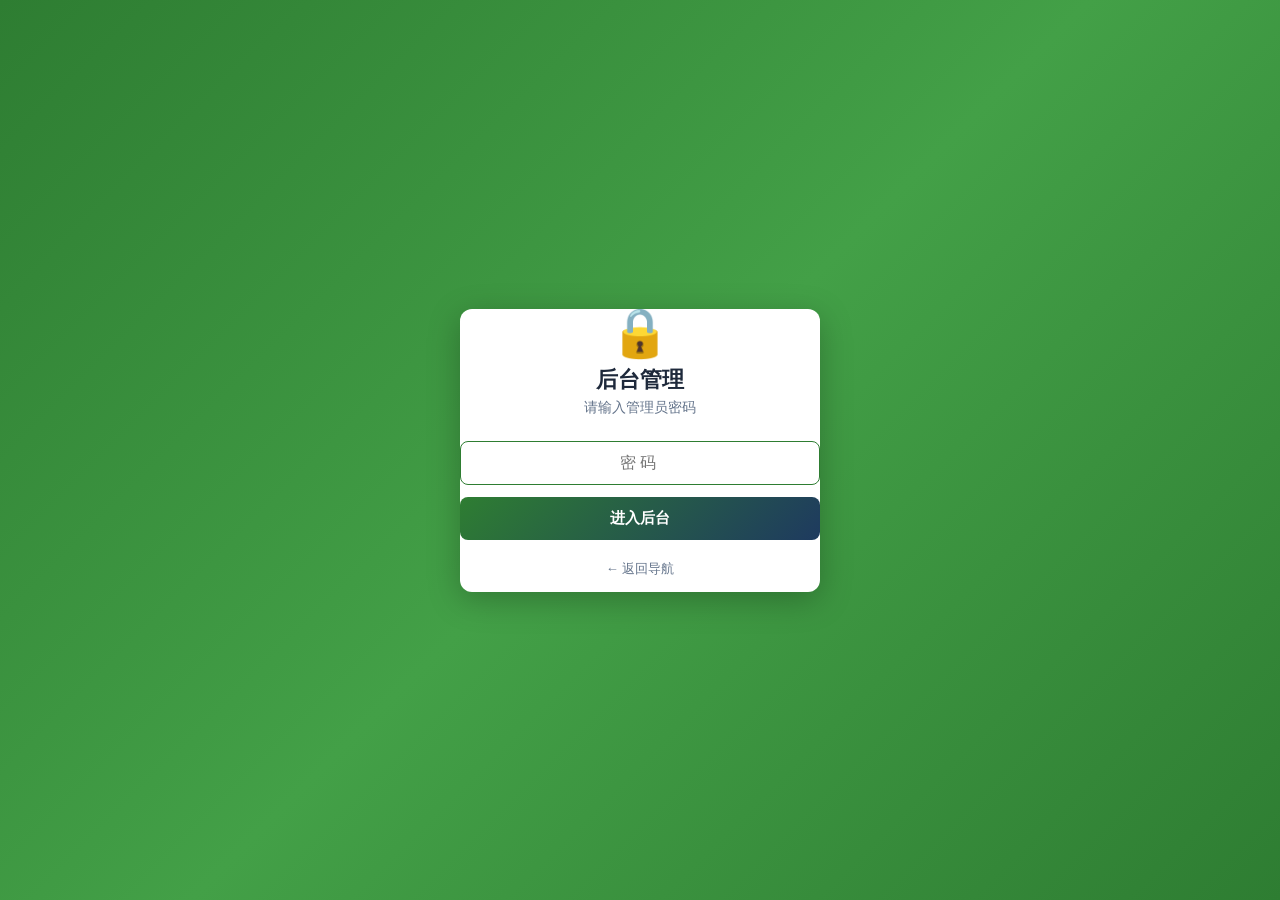
==== admin.html @ 8395fdc6 "v0.8.3: AR 上传接受 PNG/JPEG/WebP; iOS 微信安全文档提示" ====
<!DOCTYPE html>
<html lang="zh-CN">
<head>
  <meta charset="UTF-8" />
  <meta name="viewport" content="width=device-width, initial-scale=1.0, maximum-scale=1.0, user-scalable=no" />
  <title>露营地导航 - 后台管理</title>
  <link rel="stylesheet" href="css/style.css" />
</head>
<body data-role="admin">
  <!-- 登录遮罩 -->
  <div id="loginGate" class="login-gate">
    <div class="login-card">
      <div class="login-icon">🔒</div>
      <h1 class="login-title">后台管理</h1>
      <p class="login-sub">请输入管理员密码</p>
      <form id="loginForm" class="login-form">
        <input type="password" id="loginPassword" placeholder="密码" autocomplete="current-password" autofocus />
        <button type="submit" class="login-btn">进入后台</button>
        <div id="loginError" class="login-error hidden">密码错误, 请重试</div>
      </form>
      <a class="login-back" href="index.html">← 返回导航</a>
    </div>
  </div>

  <div class="admin-wrap" id="adminContent" style="display:none">
    <div class="admin-header">
      <h1>🏕️ 活动点管理</h1>
      <a class="btn secondary" href="index.html">返回导航</a>
    </div>

    <div class="card">
      <div class="admin-map-wrap" id="pickMap"></div>
      <div class="hint">提示：点击地图可自动填入经纬度。也可以手动输入。</div>

      <form id="pointForm">
        <div class="form-row">
          <input type="text" name="name" placeholder="地点名称 *" required />
          <select name="type">
            <option value="activity">⛺ 活动</option>
            <option value="service">🛒 服务</option>
            <option value="entrance">🚪 入口</option>
            <option value="flash">⚡ 快闪</option>
            <option value="restaurant">🍽️ 饭店</option>
            <option value="toilet">🚻 卫生间</option>
            <option value="hotel">🏨 酒店</option>
            <option value="teahouse">🍵 茶馆</option>
            <option value="other">📍 其他</option>
          </select>
        </div>
        <div class="form-row">
          <input type="number" step="any" name="lat" placeholder="纬度 *" required id="latInput" />
          <input type="number" step="any" name="lng" placeholder="经度 *" required id="lngInput" />
          <button type="button" id="useMyLocationBtn" class="btn" title="使用我当前位置">
            📍 使用我的位置
          </button>
        </div>
        <div class="form-row locate-status-row">
          <div id="locateStatus" class="locate-status hidden">
            <span class="locate-status-icon">⏳</span>
            <span class="locate-status-msg">正在获取位置...</span>
          </div>
        </div>
        <div class="form-row">
          <textarea name="description" placeholder="描述（可选）"></textarea>
        </div>
        <div class="form-row">
          <label class="checkbox-row">
            <input type="checkbox" name="petFriendly" value="1" />
            <span>🐾 宠物友好（带宠物可进入）</span>
          </label>
        </div>
        <div class="form-row">
          <button type="submit" class="btn">➕ 添加活动点</button>
          <button type="button" id="resetBtn" class="btn secondary">重置为默认数据</button>
        </div>
      </form>
    </div>

    <div class="card">
      <h2>现有活动点</h2>
      <p class="hint">点 ▲▼ 上下移调整顺序, 或直接拖动整行重排。数字列是当前 order 值 (越小越靠前)。</p>
      <div class="form-row">
        <button type="button" id="normalizeOrderBtn" class="btn secondary">🔢 重置排序 (规整化为 100/200/300...)</button>
      </div>
      <div class="table-wrap">
        <table>
          <thead>
            <tr>
              <th style="width:120px">顺序</th>
              <th>类型</th>
              <th>名称</th>
              <th>纬度</th>
              <th>经度</th>
              <th>描述</th>
              <th>AR logo</th>
              <th>操作</th>
            </tr>
          </thead>
          <tbody id="pointsTable"></tbody>
        </table>
      </div>
    </div>

    <!-- ===== P1 活动配置 + 预约管理 ===== -->
    <div class="card">
      <h2>📅 活动配置</h2>
      <p class="hint">配置可预约活动 (主题/价格/日期段/容量), 顾客端"活动预约"立即可见。</p>
      <form id="activityForm">
        <div class="form-row">
          <input type="text" name="name" placeholder="活动名称 *" required />
          <select name="kind" style="max-width:120px">
            <option value="activity">⛺ 活动</option>
            <option value="catering">🍽️ 餐饮</option>
            <option value="hotel">🏨 酒店</option>
            <option value="event">🎉 主题</option>
          </select>
          <input type="number" name="price" placeholder="单价(元/人)" min="0" value="0" />
        </div>
        <div class="form-row">
          <input type="text" name="description" placeholder="活动描述 (可选)" style="flex:2" />
          <input type="number" name="capacity" placeholder="单期容量(人)" min="1" value="20" />
        </div>
        <div class="form-row">
          <input type="text" name="slots" placeholder="可预约日期 (逗号分隔, 例 2026-06-15,2026-06-16,2026-06-20)" style="flex:1" required />
        </div>
        <div class="form-row">
          <button type="submit" class="btn">➕ 添加/更新活动</button>
        </div>
      </form>
      <div class="table-wrap" style="margin-top:14px">
        <table>
          <thead>
            <tr><th>名称</th><th>价格</th><th>容量</th><th>可选日期</th><th>操作</th></tr>
          </thead>
          <tbody id="activitiesTable"></tbody>
        </table>
      </div>
    </div>

    <div class="card">
      <h2>👥 用户列表</h2>
      <p class="hint">手机号注册的用户, 可见打卡数/最后活跃时间。点击手机号可拨打。</p>
      <div class="form-row">
        <button type="button" id="refreshUsersBtn" class="btn">🔄 刷新用户列表</button>
      </div>
      <div class="table-wrap">
        <table>
          <thead>
            <tr><th>手机号</th><th>昵称</th><th>累计打卡</th><th>注册时间</th><th>最后活跃</th></tr>
          </thead>
          <tbody id="usersTable"></tbody>
        </table>
      </div>
    </div>

    <div class="card">
      <h2>📋 预约审批</h2>
      <div class="form-row">
        <button type="button" id="refreshBookingsBtn" class="btn">🔄 刷新预约列表</button>
      </div>
      <div class="table-wrap">
        <table>
          <thead>
            <tr><th>活动</th><th>日期</th><th>人数</th><th>姓名</th><th>手机</th><th>备注</th><th>状态</th><th>操作</th></tr>
          </thead>
          <tbody id="bookingsTable"></tbody>
        </table>
      </div>
    </div>

    <div class="card">
      <h2>数据导入 / 导出</h2>
      <p class="hint">导出 JSON 可用于备份；选择 JSON 文件可批量导入并覆盖现有数据。</p>
      <div class="form-row">
        <button type="button" id="exportBtn" class="btn">📥 导出 JSON</button>
        <label class="btn secondary" style="cursor:pointer">
          📤 导入 JSON
          <input type="file" id="importFile" accept="application/json" style="display:none" />
        </label>
      </div>
    </div>

    <!-- ===== 优惠券配置 + 核销 ===== -->
    <div class="card">
      <h2>🎫 优惠券配置</h2>
      <p class="hint">配置可领取的优惠券模板。用户在前端"优惠券"按钮领券 → 凭券码在门店消费时由前台核销。</p>
      <form id="couponTplForm" style="background:#f8f9fa;padding:14px;border-radius:10px;margin-bottom:16px">
        <div class="form-row">
          <input type="text" name="name" placeholder="券名 (例: 一尺花园咖啡 8 折) *" required style="flex:2" />
          <select name="kind" style="max-width:100px">
            <option value="discount">折扣</option>
            <option value="cash">代金</option>
            <option value="gift">体验</option>
          </select>
          <input type="number" name="discount" placeholder="折扣 0.8" step="0.1" min="0.1" max="0.99" style="max-width:80px" />
          <input type="number" name="value" placeholder="金额 ¥" min="1" style="max-width:80px" />
        </div>
        <div class="form-row">
          <input type="text" name="scope" placeholder="使用范围 (例: 一尺花园咖啡馆)" style="flex:2" />
          <input type="number" name="minSpend" placeholder="最低消费" min="0" style="max-width:100px" />
          <input type="number" name="validDays" placeholder="有效天数" min="1" value="30" style="max-width:90px" />
          <input type="number" name="maxPerUser" placeholder="每用户限领" min="1" value="1" style="max-width:100px" />
        </div>
        <div class="form-row">
          <input type="text" name="description" placeholder="说明文案 (例: 消费满 50 元可用)" style="flex:1" />
        </div>
        <div class="form-row">
          <button type="submit" class="btn">➕ 添加优惠券模板</button>
        </div>
      </form>
      <div class="table-wrap">
        <table>
          <thead>
            <tr><th>券名</th><th>类型</th><th>面值</th><th>使用范围</th><th>有效/限领</th><th>操作</th></tr>
          </thead>
          <tbody id="couponsTable"></tbody>
        </table>
      </div>
    </div>

    <div class="card">
      <h2>🎟️ 券码核销</h2>
      <p class="hint">顾客出示券码 → 输入 → 核销。核销后券立即失效, 不可恢复。</p>
      <div class="form-row">
        <input type="text" id="redeemCode" placeholder="输入顾客券码 (例: CXDTHORK)" style="flex:1;font-size:16px;letter-spacing:2px" />
        <input type="text" id="redeemNote" placeholder="备注 (可选)" style="max-width:200px" />
        <button type="button" id="redeemBtn" class="btn">✓ 核销</button>
      </div>
      <div id="redeemResult" style="margin-top:12px"></div>
      <h3 style="margin-top:24px;font-size:14px;color:#666">最近核销记录 (倒序, 最多 30 条)</h3>
      <div class="table-wrap">
        <table>
          <thead>
            <tr><th>时间</th><th>券名</th><th>用户 ID</th><th>券码</th><th>备注</th></tr>
          </thead>
          <tbody id="redemptionsTable"></tbody>
        </table>
      </div>
    </div>

    <!-- ===== AR 贴图管理 ===== -->
    <div class="card">
      <h2>📸 AR 合影贴图</h2>
      <p class="hint">上传透明背景 PNG 贴图 (推荐 500x500), 用户拍照时自动合成。锚点决定贴图位置。</p>
      <form id="arFrameForm" style="background:#f8f9fa;padding:14px;border-radius:10px;margin-bottom:16px">
        <div class="form-row">
          <input type="text" name="name" placeholder="贴图名 (例: 度假村 logo) *" required style="flex:1" />
          <select name="anchor" style="max-width:140px">
            <option value="center">居中</option>
            <option value="bottom-right">右下 (推荐)</option>
            <option value="bottom-left">左下</option>
            <option value="top-right">右上</option>
            <option value="top-left">左上</option>
          </select>
        </div>
        <div class="form-row">
          <label class="btn secondary" style="cursor:pointer">
            🖼️ 选择图片文件
            <input type="file" id="arFrameFile" accept="image/png,image/jpeg,image/jpg,image/webp" style="display:none" />
          </label>
          <span id="arFrameFileName" style="color:#666;font-size:13px"></span>
        </div>
        <p class="hint" style="margin:8px 0 0;font-size:12px">
          支持 PNG / JPEG / WebP。iPhone 微信如弹出"安全文档"选择器,请在"文件"App 中浏览并选择 PNG 文件。
        </p>
        <div class="form-row">
          <button type="submit" class="btn">⬆️ 上传贴图</button>
        </div>
      </form>
      <div class="table-wrap">
        <table>
          <thead>
            <tr><th>预览</th><th>名称</th><th>锚点</th><th>上传时间</th><th>操作</th></tr>
          </thead>
          <tbody id="arFramesTable"></tbody>
        </table>
      </div>
    </div>

    <!-- ===== AR 全局默认 logo ===== -->
    <div class="card">
      <h2>🎯 AR 默认 logo</h2>
      <p class="hint">用户进 AR 合影时, 如果所在 POI 没单独配 logo, 就用这里设的全局默认。空 → 隐形合成 (返回原图)。</p>
      <div class="form-row">
        <label style="flex:1">
          <span style="display:block;font-size:12px;color:#666;margin-bottom:4px">默认 logo</span>
          <select id="arDefaultFrame" style="width:100%;padding:8px;border:1px solid #ddd;border-radius:6px">
            <option value="">(不设)</option>
          </select>
        </label>
        <label style="max-width:180px">
          <span style="display:block;font-size:12px;color:#666;margin-bottom:4px">锚点</span>
          <select id="arDefaultAnchor" style="width:100%;padding:8px;border:1px solid #ddd;border-radius:6px">
            <option value="bottom-right">右下 (推荐)</option>
            <option value="bottom-left">左下</option>
            <option value="top-right">右上</option>
            <option value="top-left">左上</option>
            <option value="center">居中</option>
          </select>
        </label>
        <button type="button" id="arDefaultSaveBtn" class="btn">💾 保存默认</button>
      </div>
    </div>
  </div>

  <!-- 百度地图 JS API (浏览器端 AK) -->
  <script src="https://api.map.baidu.com/api?v=3.0&ak=1HV0vtN8SaYv3OOIhtDxdTD1qKIRdPbe"></script>
  <script src="js/coords.js"></script>
  <script src="js/baidu-map.js"></script>
  <script src="js/data.js"></script>
  <script src="js/admin.js"></script>
  <script src="js/admin-booking.js"></script>
  <script src="js/admin-coupons.js"></script>
  <script src="js/admin-ar.js"></script>
  <script src="js/admin-users.js"></script>
</body>
</html>
---- css/style.css ----
/* ===== 基础重置与移动适配 ===== */
* { box-sizing: border-box; }
html, body {
  margin: 0;
  padding: 0;
  height: 100%;
  font-family: -apple-system, BlinkMacSystemFont, "Segoe UI", Roboto, "Helvetica Neue", Arial, sans-serif;
  color: #333;
  background: #fafaf7;
  overscroll-behavior: none;
}
#map {
  position: absolute;
  inset: 0;
  z-index: 1;
  background: #e5e5e5;
}

/* ===== 导航页 UI ===== */
.top-bar {
  position: absolute;
  top: 0;
  left: 0;
  right: 0;
  z-index: 10;
  background: rgba(255,255,255,0.92);
  backdrop-filter: saturate(180%) blur(10px);
  padding: 10px 16px;
  box-shadow: 0 2px 8px rgba(0,0,0,0.08);
  display: flex;
  align-items: center;
  justify-content: space-between;
}
.top-bar h1 {
  margin: 0;
  font-size: 18px;
  font-weight: 600;
}
.top-bar .sub {
  font-size: 12px;
  color: #666;
}

.bottom-sheet {
  position: absolute;
  left: 0;
  right: 0;
  bottom: 0;
  z-index: 10;
  background: rgba(255,255,255,0.95);
  backdrop-filter: saturate(180%) blur(10px);
  padding: 14px 16px 22px;
  border-radius: 16px 16px 0 0;
  box-shadow: 0 -2px 16px rgba(0,0,0,0.1);
}
.bottom-sheet label {
  display: block;
  font-size: 14px;
  font-weight: 600;
  margin-bottom: 6px;
  color: #444;
}
.bottom-sheet select {
  width: 100%;
  padding: 10px 12px;
  font-size: 15px;
  border-radius: 10px;
  border: 1px solid #ccc;
  background: #fff;
  appearance: none;
  -webkit-appearance: none;
}
.route-info {
  margin-top: 12px;
  display: grid;
  grid-template-columns: 1fr 1fr;
  gap: 8px;
}
.route-info.hidden { display: none; }
.info-row {
  background: #f1f8ff;
  border-left: 4px solid #2196F3;
  padding: 8px 10px;
  border-radius: 8px;
  font-size: 14px;
}
.info-row span { display: block; }
.info-row .label { font-size: 12px; color: #666; }
.info-row .value { font-weight: 700; color: #111; }

.fab {
  position: absolute;
  right: 16px;
  bottom: 180px;
  z-index: 10;
  width: 48px;
  height: 48px;
  border-radius: 50%;
  border: none;
  background: #fff;
  box-shadow: 0 3px 10px rgba(0,0,0,0.18);
  font-size: 22px;
  display: flex;
  align-items: center;
  justify-content: center;
  cursor: pointer;
}
.fab:active { transform: scale(0.96); }

.compass {
  position: absolute;
  top: 66px;
  right: 16px;
  z-index: 10;
  width: 56px;
  height: 56px;
  border-radius: 50%;
  background: #fff;
  box-shadow: 0 3px 10px rgba(0,0,0,0.18);
  display: flex;
  align-items: center;
  justify-content: center;
  font-size: 28px;
  transition: transform 0.15s linear;
}
.compass.hidden { display: none; }
.compass .arrow {
  transition: transform 0.15s linear;
}

.perm-banner {
  position: absolute;
  top: 56px;
  left: 0;
  right: 0;
  z-index: 11;
  background: #fff3cd;
  color: #856404;
  padding: 8px 12px;
  font-size: 13px;
  display: flex;
  align-items: center;
  justify-content: space-between;
  gap: 10px;
}
.perm-banner.hidden { display: none; }
.perm-banner button {
  background: #856404;
  color: #fff;
  border: none;
  border-radius: 6px;
  padding: 6px 10px;
  font-size: 13px;
  cursor: pointer;
}

/* ===== 地图标记样式 ===== */
.camp-marker-icon {
  display: flex;
  align-items: center;
  justify-content: center;
  font-size: 22px;
  width: 32px !important;
  height: 32px !important;
  border-radius: 50%;
  background: #fff;
  border: 2px solid currentColor;
  box-shadow: 0 2px 6px rgba(0,0,0,0.2);
}
.user-marker-icon {
  display: flex;
  align-items: center;
  justify-content: center;
  width: 24px !important;
  height: 24px !important;
}
.user-dot {
  width: 16px;
  height: 16px;
  background: #2196F3;
  border: 3px solid #fff;
  border-radius: 50%;
  box-shadow: 0 2px 6px rgba(0,0,0,0.25);
}
.user-arrow {
  width: 0;
  height: 0;
  border-left: 8px solid transparent;
  border-right: 8px solid transparent;
  border-bottom: 18px solid #2196F3;
  transform-origin: 50% 70%;
}

/* ===== 后台管理页 ===== */
.admin-wrap {
  max-width: 980px;
  margin: 0 auto;
  padding: 16px;
}
.admin-header {
  display: flex;
  align-items: center;
  justify-content: space-between;
  margin-bottom: 14px;
}
.admin-header h1 {
  margin: 0;
  font-size: 20px;
}
.card {
  background: #fff;
  border-radius: 12px;
  padding: 14px;
  margin-bottom: 14px;
  box-shadow: 0 1px 4px rgba(0,0,0,0.06);
}
.form-row {
  display: flex;
  flex-wrap: wrap;
  gap: 10px;
  margin-bottom: 10px;
}
.form-row input,
.form-row select,
.form-row textarea {
  flex: 1 1 220px;
  padding: 10px 12px;
  font-size: 15px;
  border: 1px solid #ccc;
  border-radius: 8px;
}
.form-row textarea {
  flex: 1 1 100%;
  min-height: 72px;
  resize: vertical;
}
.btn {
  display: inline-flex;
  align-items: center;
  justify-content: center;
  gap: 6px;
  padding: 10px 14px;
  font-size: 14px;
  border-radius: 8px;
  border: none;
  cursor: pointer;
  background: #2196F3;
  color: #fff;
}
.btn.secondary { background: #9E9E9E; }
.btn.danger { background: #f44336; }
.btn.small { padding: 6px 10px; font-size: 13px; }

.btn-icon {
  width: 28px;
  height: 28px;
  padding: 0;
  font-size: 12px;
  border: 1px solid #ddd;
  background: #fff;
  color: #555;
  border-radius: 6px;
  cursor: pointer;
  display: inline-flex;
  align-items: center;
  justify-content: center;
  transition: background .15s, color .15s;
}
.btn-icon:hover:not(:disabled) { background: #2196F3; color: #fff; border-color: #2196F3; }
.btn-icon:disabled { opacity: 0.3; cursor: not-allowed; }
tbody tr[draggable="true"] { cursor: grab; }
tbody tr[draggable="true"]:active { cursor: grabbing; }

.table-wrap { overflow-x: auto; }
table {
  width: 100%;
  border-collapse: collapse;
  font-size: 14px;
}
th, td {
  text-align: left;
  padding: 10px 8px;
  border-bottom: 1px solid #eee;
}
th { color: #666; font-weight: 600; }
tr:active { background: #f8f8f8; }

.admin-map-wrap {
  height: 260px;
  border-radius: 10px;
  overflow: hidden;
  border: 1px solid #ddd;
  margin-bottom: 10px;
}
.hint {
  color: #666;
  font-size: 13px;
  margin: 6px 0 12px;
}

/* ===== 定位失败 Banner ===== */
.locate-error-banner {
  position: absolute;
  top: 80px;
  left: 16px;
  right: 16px;
  z-index: 50;
  background: #fff3e0;
  border: 1px solid #ffb74d;
  border-left: 4px solid #ff9800;
  border-radius: 8px;
  padding: 12px 14px;
  box-shadow: 0 2px 12px rgba(0,0,0,0.12);
  display: flex;
  align-items: flex-start;
  gap: 12px;
  animation: slideDown 0.3s ease-out;
}

.locate-error-banner.hidden {
  display: none !important;
}

.locate-error-icon {
  font-size: 24px;
  line-height: 1;
  flex-shrink: 0;
}

.locate-error-body {
  flex: 1;
  min-width: 0;
}

.locate-error-title {
  font-size: 14px;
  font-weight: 600;
  color: #e65100;
  margin-bottom: 4px;
}

.locate-error-msg {
  font-size: 12px;
  color: #5d4037;
  line-height: 1.5;
  word-break: break-word;
}

.locate-error-actions {
  display: flex;
  flex-direction: column;
  gap: 6px;
  flex-shrink: 0;
}

.locate-error-retry,
.locate-error-dismiss {
  padding: 6px 12px;
  font-size: 12px;
  border: none;
  border-radius: 4px;
  cursor: pointer;
  white-space: nowrap;
  font-family: inherit;
}

.locate-error-retry {
  background: #ff9800;
  color: #fff;
  font-weight: 500;
}

.locate-error-retry:hover {
  background: #f57c00;
}

.locate-error-retry:active {
  background: #ef6c00;
}

.locate-error-dismiss {
  background: transparent;
  color: #8d6e63;
  border: 1px solid #d7ccc8;
}

.locate-error-dismiss:hover {
  background: rgba(0,0,0,0.04);
}

@keyframes slideDown {
  from {
    transform: translateY(-20px);
    opacity: 0;
  }
  to {
    transform: translateY(0);
    opacity: 1;
  }
}

/* 失败时, 用户位置标记也变灰 + 加 ❌ */
.user-marker-icon.failed {
  opacity: 0.5;
  position: relative;
}

.user-marker-icon.failed::after {
  content: '❌';
  position: absolute;
  top: -8px;
  right: -8px;
  font-size: 14px;
  background: #fff;
  border-radius: 50%;
  width: 20px;
  height: 20px;
  display: flex;
  align-items: center;
  justify-content: center;
  box-shadow: 0 1px 4px rgba(0,0,0,0.2);
}

/* ===== admin: 使用我的位置 ===== */
#useMyLocationBtn {
  background: #ff9800;
  color: #fff;
  border: none;
  cursor: pointer;
  white-space: nowrap;
  font-weight: 500;
  padding: 8px 14px;
}
#useMyLocationBtn:hover { background: #f57c00; }
#useMyLocationBtn:active { background: #ef6c00; }
#useMyLocationBtn:disabled {
  background: #ccc;
  cursor: not-allowed;
  opacity: 0.7;
}

.locate-status-row {
  min-height: 0;
  margin-top: -8px;
}

.locate-status {
  display: flex;
  align-items: center;
  gap: 8px;
  padding: 6px 10px;
  border-radius: 4px;
  font-size: 13px;
  background: #fafaf7;
  color: #666;
  width: 100%;
  transition: all 0.2s;
}

.locate-status.hidden { display: none !important; }

.locate-status.loading {
  background: #fff3e0;
  color: #e65100;
}

.locate-status.success {
  background: #e8f5e9;
  color: #2e7d32;
}

.locate-status.error {
  background: #ffebee;
  color: #c62828;
}

.locate-status-icon { font-size: 16px; line-height: 1; }

.locate-status-msg {
  flex: 1;
  line-height: 1.4;
  word-break: break-word;
}

.locate-status-accuracy {
  font-size: 11px;
  opacity: 0.7;
  margin-left: 8px;
}

/* ===== 登录遮罩 ===== */
.login-gate {
  position: fixed;
  inset: 0;
  z-index: 9999;
  display: flex;
  align-items: center;
  justify-content: center;
  background: linear-gradient(135deg, #2e7d32 0%, #43a047 50%, #2e7d32 100%);
  padding: 20px;
}

.login-gate.hidden { display: none !important; }

.login-card {
  background: #fff;
  border-radius: 12px;
  padding: 40px 32px 28px;
  width: 100%;
  max-width: 360px;
  box-shadow: 0 8px 32px rgba(0, 0, 0, 0.25);
  text-align: center;
}

.login-icon {
  font-size: 48px;
  margin-bottom: 8px;
  line-height: 1;
}

.login-title {
  margin: 0 0 4px;
  font-size: 22px;
  font-weight: 600;
  color: #1e293b;
}

.login-sub {
  margin: 0 0 24px;
  font-size: 14px;
  color: #64748b;
}

.login-form {
  display: flex;
  flex-direction: column;
  gap: 12px;
}

.login-form input {
  padding: 12px 14px;
  font-size: 16px;
  border: 1.5px solid #cbd5e1;
  border-radius: 8px;
  background: #f8fafc;
  text-align: center;
  letter-spacing: 4px;
  font-family: inherit;
  transition: border-color 0.2s, background 0.2s;
}

.login-form input:focus {
  outline: none;
  border-color: #2e7d32;
  background: #fff;
}

.login-btn {
  padding: 12px;
  font-size: 15px;
  font-weight: 600;
  color: #fff;
  background: linear-gradient(135deg, #2e7d32, #1e3a5f);
  border: none;
  border-radius: 8px;
  cursor: pointer;
  font-family: inherit;
  transition: transform 0.1s, box-shadow 0.2s;
}

.login-btn:hover { box-shadow: 0 4px 12px rgba(45, 90, 135, 0.4); }
.login-btn:active { transform: translateY(1px); }

.login-error {
  margin-top: 8px;
  padding: 8px 12px;
  background: #fee2e2;
  color: #b91c1c;
  font-size: 13px;
  border-radius: 6px;
  animation: shake 0.4s;
}

.login-error.hidden { display: none !important; }

@keyframes shake {
  0%, 100% { transform: translateX(0); }
  20%, 60% { transform: translateX(-6px); }
  40%, 80% { transform: translateX(6px); }
}

.login-back {
  display: inline-block;
  margin-top: 20px;
  color: #64748b;
  font-size: 13px;
  text-decoration: none;
  transition: color 0.2s;
}

.login-back:hover { color: #1e3a5f; }

/* ===== 搜索栏 + 类型过滤 ===== */

.dest-top {
  display: flex;
  align-items: center;
  gap: 8px;
  background: #fff;
  border-radius: 10px;
  padding: 8px 12px;
  box-shadow: 0 2px 8px rgba(0,0,0,0.1);
}

.dest-top label {
  font-size: 14px;
  font-weight: 600;
  color: #2e7d32;
  white-space: nowrap;
  margin-bottom: 0;
}

.dest-top-select {
  flex: 1;
  border: none;
  outline: none;
  font-size: 15px;
  font-weight: 500;
  font-family: inherit;
  background: transparent;
  padding: 4px 0;
  cursor: pointer;
  color: #1e293b;
}

.dest-top-select:focus { outline: none; }

.search-bar {
  position: absolute;
  top: 60px;
  left: 12px;
  right: 12px;
  z-index: 11;
  display: flex;
  flex-direction: column;
  gap: 8px;
}

.type-chips {
  display: flex;
  gap: 6px;
  overflow-x: auto;
  scrollbar-width: none;
  -ms-overflow-style: none;
  padding: 0 2px;
}

.type-chips::-webkit-scrollbar { display: none; }

.chip {
  flex-shrink: 0;
  background: rgba(255,255,255,0.95);
  border: 1.5px solid #eceff1;
  border-radius: 16px;
  padding: 6px 12px;
  font-size: 12px;
  font-weight: 500;
  color: #555;
  cursor: pointer;
  white-space: nowrap;
  font-family: inherit;
  transition: all 0.15s;
}

.chip.active {
  background: #2e7d32;
  color: #fff;
  border-color: #2e7d32;
}

/* ===== 加载进度 ===== */
.loading-indicator {
  position: absolute;
  top: 50%;
  left: 50%;
  transform: translate(-50%, -50%);
  z-index: 100;
  display: flex;
  align-items: center;
  gap: 12px;
  background: rgba(255,255,255,0.95);
  padding: 14px 20px;
  border-radius: 24px;
  box-shadow: 0 4px 16px rgba(0,0,0,0.15);
  font-size: 14px;
  color: #555;
}

.loading-indicator.hidden { display: none !important; }

.loading-spinner {
  width: 18px;
  height: 18px;
  border: 2.5px solid #eceff1;
  border-top-color: #2e7d32;
  border-radius: 50%;
  animation: spin 0.8s linear infinite;
}

@keyframes spin {
  to { transform: rotate(360deg); }
}

/* ===== 底部面板重做 ===== */
.bottom-sheet {
  padding: 16px 16px 20px;
}

/* 主信息: 距离 + 时间 */
.route-main {
  display: flex;
  align-items: center;
  gap: 16px;
  padding: 16px 0;
  border-top: 1px solid #f0f0f0;
  border-bottom: 1px solid #f0f0f0;
  margin: 12px 0;
}

.route-stat {
  flex: 1;
  text-align: center;
}

.stat-num {
  font-size: 28px;
  font-weight: 700;
  color: #2e7d32;
  line-height: 1.1;
  font-variant-numeric: tabular-nums;
}

.stat-unit {
  font-size: 11px;
  color: #888;
  margin-top: 4px;
  text-transform: uppercase;
  letter-spacing: 0.5px;
}

.route-divider {
  width: 1px;
  height: 40px;
  background: #eceff1;
}

/* 方向卡片 */
.route-direction {
  display: flex;
  flex-direction: column;
  gap: 8px;
}

.dir-card {
  display: flex;
  align-items: center;
  gap: 12px;
  padding: 10px 12px;
  background: #f8fafc;
  border-radius: 8px;
  border-left: 3px solid #cbd5e1;
  transition: all 0.2s;
}

.dir-card.dir-target {
  background: #e3f2fd;
  border-left-color: #2e7d32;
}

.dir-card.dir-target .dir-icon {
  color: #2e7d32;
  font-size: 28px;
}

.dir-icon {
  font-size: 22px;
  width: 36px;
  text-align: center;
  color: #64748b;
  flex-shrink: 0;
}

.dir-info {
  flex: 1;
  min-width: 0;
}

.dir-label {
  font-size: 11px;
  color: #888;
  margin-bottom: 2px;
}

.dir-value {
  font-size: 14px;
  font-weight: 600;
  color: #1e293b;
}

/* ===== 百度地图步行导航按钮 ===== */
.nav-btn {
  display: block;
  width: 100%;
  margin: 12px 0;
  padding: 12px 16px;
  background: linear-gradient(135deg, #ff7043, #e64a19);
  color: #fff;
  border: none;
  border-radius: 8px;
  font-size: 15px;
  font-weight: 600;
  font-family: inherit;
  cursor: pointer;
  box-shadow: 0 2px 8px rgba(45, 90, 135, 0.25);
  transition: transform 0.1s, box-shadow 0.2s;
  text-align: center;
}

.nav-btn:hover { box-shadow: 0 4px 14px rgba(45, 90, 135, 0.4); }
.nav-btn:active { transform: translateY(1px); }

/* ===== 标记名称标签 ===== */
 .camp-marker {
   position: relative;
   display: flex;
   flex-direction: column;
   align-items: center;
   pointer-events: auto;
   /* 移动端 fix: 不让浏览器把 marker 上的触摸当作地图拖动 */
   touch-action: manipulation;
 }

.camp-marker-label {
  margin-top: 4px;
  padding: 2px 6px;
  background: #fff;
  border-radius: 4px;
  font-size: 11px;
  font-weight: 600;
  white-space: nowrap;
  box-shadow: 0 1px 4px rgba(0,0,0,0.15);
  line-height: 1.3;
  max-width: 120px;
  overflow: hidden;
  text-overflow: ellipsis;
  pointer-events: none;  /* 不阻挡地图拖动 */
}

.camp-marker-target .camp-marker-label {
  font-size: 12px;
  padding: 3px 8px;
  box-shadow: 0 2px 6px rgba(233, 30, 99, 0.3);
}

/* ===== 微信内步行按钮下方提示 ===== */
.nav-weixin-hint {
  margin: -8px 0 12px;
  padding: 8px 12px;
  background: #fff3e0;
  border: 1px solid #ffcc80;
  border-radius: 6px;
  color: #e65100;
  font-size: 12px;
  line-height: 1.5;
  text-align: center;
}

.nav-weixin-hint.hidden { display: none !important; }

.nav-weixin-hint strong { color: #bf360c; font-weight: 700; }

/* ===== 我的状态卡 (常驻) ===== */
.my-status-card {
  background: linear-gradient(135deg, #e8f5e9, #c8e6c9);
  border: 1px solid #a5d6a7;
  border-radius: 10px;
  padding: 10px 14px;
  margin-bottom: 12px;
}

.my-status-row {
  display: flex;
  align-items: center;
  gap: 12px;
}

.my-status-icon {
  font-size: 24px;
  line-height: 1;
  flex-shrink: 0;
}

.my-status-info {
  flex: 1;
  min-width: 0;
}

.my-status-label {
  font-size: 11px;
  color: #1b5e20;
  font-weight: 500;
  margin-bottom: 2px;
}

.my-status-value {
  font-size: 14px;
  color: #1b5e20;
  font-weight: 600;
  line-height: 1.3;
}

.my-status-arrow {
  text-align: right;
  flex-shrink: 0;
}

.my-status-arrow .my-status-label {
  color: #e65100;
}

.my-status-arrow .my-status-value {
  color: #bf360c;
  font-size: 16px;
}

/* ===== 增强版用户位置 marker ===== */
.user-marker-icon {
  position: relative;
  width: 48px !important;
  height: 48px !important;
  display: flex;
  align-items: center;
  justify-content: center;
}

.user-arrow {
  position: absolute;
  width: 0;
  height: 0;
  border-left: 11px solid transparent;
  border-right: 11px solid transparent;
  border-bottom: 22px solid #2196F3;
  top: 0;
  left: 50%;
  margin-left: -11px;
  filter: drop-shadow(0 1px 3px rgba(0,0,0,0.3));
  transform-origin: 50% 75%;
  transition: transform 0.3s ease;
}

/* ===== 导航按钮组 ===== */
.nav-btn-group {
  display: flex;
  gap: 8px;
  margin: 12px 0;
}

.nav-btn-group .nav-btn {
  flex: 1;
  margin: 0;
}

.nav-btn-secondary {
  background: linear-gradient(135deg, #ff7043, #e64a19);
  box-shadow: 0 2px 8px rgba(230, 74, 25, 0.25);
}
.nav-btn-secondary:hover {
  box-shadow: 0 4px 14px rgba(230, 74, 25, 0.4);
}
.nav-btn-ar {
  background: linear-gradient(135deg, #8E24AA, #6A1B9A);
  color: #fff;
  box-shadow: 0 2px 8px rgba(142, 36, 170, 0.25);
}
.nav-btn-ar:hover {
  box-shadow: 0 4px 14px rgba(142, 36, 170, 0.4);
}
.nav-btn-ar[data-point-id=""] {
  opacity: 0.55;
}

/* ===== 底部面板折叠 ===== */
.bottom-sheet {
  transition: max-height 0.3s ease, padding 0.3s ease, transform 0.3s ease;
  max-height: 80vh;
  overflow: hidden auto;
}

.bottom-sheet.collapsed {
  max-height: 48px;
  overflow: hidden;
  padding-top: 0;
  padding-bottom: 0;
}

.bottom-sheet.collapsed > *:not(.sheet-handle) {
  display: none;
}

.sheet-handle {
  display: block;
  width: 100%;
  background: transparent;
  border: none;
  padding: 6px 0 8px;
  cursor: pointer;
  text-align: center;
  -webkit-tap-highlight-color: transparent;
}

.sheet-handle-icon {
  display: inline-block;
  font-size: 14px;
  color: #999;
  transition: transform 0.3s ease;
  user-select: none;
}

.bottom-sheet.collapsed .sheet-handle-icon {
  transform: rotate(180deg);
}

/* 全屏模式: 隐藏顶部搜索/类型过滤, 给地图更多空间 */
body.fullscreen .top-bar,
body.fullscreen .search-bar {
  display: none;
}

/* ===== 全局美化增强 (v0.3) ===== */
body {
  font-family: -apple-system, BlinkMacSystemFont, "PingFang SC", "Hiragino Sans GB", "Microsoft YaHei", sans-serif;
}

/* 顶部栏玻璃效果 */
.top-bar {
  background: rgba(255, 255, 255, 0.88) !important;
  backdrop-filter: blur(20px) saturate(180%);
  -webkit-backdrop-filter: blur(20px) saturate(180%);
  box-shadow: 0 2px 16px rgba(0,0,0,0.06) !important;
}

.top-bar h1 {
  background: linear-gradient(135deg, #1b5e20, #43a047);
  -webkit-background-clip: text;
  -webkit-text-fill-color: transparent;
  background-clip: text;
}

/* 搜索栏/类型 chip 玻璃化 */
.search-bar {
  background: rgba(255, 255, 255, 0.75) !important;
  backdrop-filter: blur(16px) saturate(180%);
  -webkit-backdrop-filter: blur(16px) saturate(180%);
  padding: 10px 12px !important;
  border-radius: 16px !important;
  margin: 8px 12px 0 !important;
  box-shadow: 0 2px 12px rgba(0,0,0,0.06) !important;
}

.search-input-wrap, .dest-top {
  background: #fff !important;
  border-radius: 12px !important;
  box-shadow: 0 2px 8px rgba(0,0,0,0.05) !important;
}

.chip {
  background: #fff !important;
  box-shadow: 0 1px 3px rgba(0,0,0,0.08) !important;
  transition: all 0.2s;
}

.chip:hover {
  transform: translateY(-1px);
  box-shadow: 0 3px 8px rgba(0,0,0,0.12) !important;
}

.chip.active {
  background: linear-gradient(135deg, #2e7d32, #43a047) !important;
  color: #fff !important;
  box-shadow: 0 2px 8px rgba(46,125,50,0.3) !important;
}

/* 底部面板卡片化 */
.bottom-sheet {
  background: rgba(255, 255, 255, 0.96) !important;
  backdrop-filter: blur(20px) saturate(180%);
  -webkit-backdrop-filter: blur(20px) saturate(180%);
  border-top: 1px solid rgba(46, 125, 50, 0.15) !important;
  box-shadow: 0 -4px 24px rgba(0,0,0,0.08) !important;
  border-radius: 20px 20px 0 0 !important;
}

.sheet-handle-icon {
  font-size: 16px !important;
  color: #2e7d32 !important;
  font-weight: 700;
}

/* 我的状态卡美化 */
.my-status-card {
  background: linear-gradient(135deg, #f1f8e9, #c8e6c9) !important;
  border: 1px solid #a5d6a7 !important;
  box-shadow: 0 2px 8px rgba(46,125,50,0.08) !important;
}

/* 距离/时间大数字 */
.stat-num {
  background: linear-gradient(135deg, #1b5e20, #2e7d32);
  -webkit-background-clip: text;
  -webkit-text-fill-color: transparent;
  background-clip: text;
  font-weight: 800 !important;
}

/* 方向卡片美化 */
.dir-card {
  background: #fff !important;
  box-shadow: 0 1px 4px rgba(0,0,0,0.06) !important;
  border-radius: 10px !important;
  transition: all 0.2s;
}

.dir-card:hover {
  box-shadow: 0 3px 10px rgba(0,0,0,0.1) !important;
}

.dir-card.dir-target {
  background: linear-gradient(135deg, #fff3e0, #ffe0b2) !important;
  border-left: 3px solid #ff7043 !important;
  box-shadow: 0 2px 8px rgba(255, 112, 67, 0.15) !important;
}

.dir-card.dir-target .dir-icon {
  color: #e64a19 !important;
}

.dir-card.dir-target .dir-value {
  color: #bf360c !important;
}

/* 步行/驾车按钮美化 */
.nav-btn {
  background: linear-gradient(135deg, #ff7043, #e64a19) !important;
  box-shadow: 0 3px 10px rgba(230, 74, 25, 0.3) !important;
  border-radius: 12px !important;
  transition: all 0.2s;
}

.nav-btn:hover {
  transform: translateY(-1px);
  box-shadow: 0 5px 14px rgba(230, 74, 25, 0.4) !important;
}

.nav-btn-secondary {
  background: linear-gradient(135deg, #ffa726, #fb8c00) !important;
}

/* 活动点 marker 加大 + 阴影 */
.camp-marker-icon {
  width: 38px !important;
  height: 38px !important;
  background: #fff !important;
  box-shadow: 0 2px 8px rgba(0,0,0,0.18) !important;
  border: 2.5px solid !important;
  font-size: 18px !important;
  transition: all 0.2s;
}

.camp-marker:hover .camp-marker-icon {
  transform: scale(1.15);
  box-shadow: 0 4px 12px rgba(0,0,0,0.25) !important;
}

.camp-marker-label {
  background: rgba(255, 255, 255, 0.95) !important;
  backdrop-filter: blur(8px);
  -webkit-backdrop-filter: blur(8px);
  box-shadow: 0 1px 6px rgba(0,0,0,0.15) !important;
  border-radius: 6px !important;
  padding: 3px 8px !important;
  font-size: 12px !important;
  font-weight: 600;
}

/* 用户位置 marker 优化 */
.user-marker-icon {
  background: transparent !important;
  box-shadow: none !important;
  border: none !important;
  width: 48px !important;
  height: 48px !important;
}

.user-arrow {
  filter: drop-shadow(0 2px 4px rgba(33, 150, 243, 0.4)) !important;
}

.user-dot {
  background: linear-gradient(135deg, #2196f3, #1976d2) !important;
  box-shadow: 0 0 0 4px rgba(33, 150, 243, 0.2), 0 2px 8px rgba(0,0,0,0.3) !important;
  animation: userPulse 2s ease-in-out infinite;
}

@keyframes userPulse {
  0%, 100% { box-shadow: 0 0 0 4px rgba(33, 150, 243, 0.2), 0 2px 8px rgba(0,0,0,0.3); }
  50% { box-shadow: 0 0 0 8px rgba(33, 150, 243, 0.1), 0 2px 8px rgba(0,0,0,0.3); }
}

/* 定位 FAB */
#locateBtn {
  background: linear-gradient(135deg, #2e7d32, #43a047) !important;
  box-shadow: 0 4px 12px rgba(46, 125, 50, 0.35) !important;
  transition: all 0.2s;
}

#locateBtn:hover {
  transform: translateY(-2px) scale(1.05);
  box-shadow: 0 6px 16px rgba(46, 125, 50, 0.45) !important;
}

/* 加载 spinner */
.loading-spinner {
  border-top-color: #2e7d32 !important;
}

/* 微信提示条 */
.weixin-notice {
  background: linear-gradient(135deg, #43a047, #2e7d32) !important;
  border-radius: 12px !important;
  box-shadow: 0 4px 12px rgba(46, 125, 50, 0.3) !important;
}

.nav-weixin-hint {
  background: #fff8e1 !important;
  border-color: #ffcc80 !important;
  border-radius: 8px !important;
  color: #e65100 !important;
}

/* 选中目标 marker 高亮 */
.camp-marker-target .camp-marker-icon {
  width: 44px !important;
  height: 44px !important;
  font-size: 24px !important;
  background: #fff !important;
  box-shadow: 0 4px 14px rgba(233, 30, 99, 0.4) !important;
  animation: targetPulse 1.5s ease-in-out infinite;
}

@keyframes targetPulse {
  0%, 100% { transform: scale(1); }
  50% { transform: scale(1.08); }
}

/* 滚轮滑入底部面板 */
.bottom-sheet {
  animation: slideUp 0.4s ease;
}

@keyframes slideUp {
  from { transform: translateY(100%); }
  to { transform: translateY(0); }
}

/* ===== P0 工具栏 (P0-3 呼叫 / P0-4 疏散 / P0-5 AI) ===== */
.quick-toolbar {
  display: flex;
  gap: 6px;
  padding: 8px 8px 4px;
  border-top: 1px dashed rgba(0, 0, 0, 0.08);
  overflow-x: auto;
  overflow-y: hidden;
  -webkit-overflow-scrolling: touch;
  scrollbar-width: none;  /* 隐藏滚动条 */
}
.quick-toolbar::-webkit-scrollbar { display: none; }
.tool-btn {
  flex: 0 0 auto;
  min-width: 60px;
  display: flex;
  flex-direction: column;
  align-items: center;
  justify-content: center;
  gap: 2px;
  padding: 8px 10px;
  border: 0;
  border-radius: 10px;
  font-size: 13px;
  font-weight: 600;
  cursor: pointer;
  transition: transform 0.12s, box-shadow 0.12s;
  background: #f5f5f5;
  color: #333;
}
.tool-btn:active {
  transform: scale(0.95);
}
.tool-btn .tool-icon {
  font-size: 20px;
  line-height: 1;
}
.tool-btn .tool-label {
  font-size: 11px;
  white-space: nowrap;
}
.tool-btn.tool-call {
  background: linear-gradient(135deg, #4CAF50, #2E7D32);
  color: #fff;
  box-shadow: 0 2px 6px rgba(76, 175, 80, 0.35);
}
.tool-btn.tool-evac {
  background: linear-gradient(135deg, #F44336, #C62828);
  color: #fff;
  box-shadow: 0 2px 6px rgba(244, 67, 54, 0.35);
  animation: evacPulse 1.6s ease-in-out infinite;
}
.tool-btn.tool-ai {
  background: linear-gradient(135deg, #2196F3, #1565C0);
  color: #fff;
  box-shadow: 0 2px 6px rgba(33, 150, 243, 0.35);
}
@keyframes evacPulse {
  0%, 100% { box-shadow: 0 2px 6px rgba(244, 67, 54, 0.35); }
  50% { box-shadow: 0 2px 14px rgba(244, 67, 54, 0.7); }
}
/* 宠物徽章 */
.pet-badge {
  position: absolute;
  top: -6px;
  right: -6px;
  font-size: 12px;
  background: #fff;
  border-radius: 50%;
  padding: 1px 2px;
  box-shadow: 0 1px 3px rgba(0, 0, 0, 0.2);
  line-height: 1;
}
/* (旧: 宠物过滤 chip #petOnlyChip 已删, v0.6) */
.camp-marker-icon {
  position: relative;
}

/* ===== Modal 通用 (P0-3/4/5) ===== */
.modal-backdrop {
  position: fixed;
  inset: 0;
  background: rgba(0, 0, 0, 0.55);
  display: flex;
  align-items: center;
  justify-content: center;
  z-index: 9999;
  animation: fadeIn 0.18s ease;
}
@keyframes fadeIn { from { opacity: 0; } to { opacity: 1; } }
.modal-card {
  background: #fff;
  border-radius: 14px;
  padding: 22px 20px;
  max-width: 92vw;
  width: 360px;
  box-shadow: 0 12px 40px rgba(0, 0, 0, 0.35);
  animation: scaleIn 0.22s cubic-bezier(.4, 1.4, .6, 1);
}
@keyframes scaleIn { from { transform: scale(0.85); } to { transform: scale(1); } }
.modal-card h3 { margin: 0 0 10px; font-size: 18px; }
.modal-card p { margin: 6px 0; font-size: 14px; color: #555; }
.modal-phone {
  font-size: 26px;
  font-weight: 700;
  text-align: center;
  letter-spacing: 2px;
  color: #2E7D32;
  margin: 14px 0;
  font-family: ui-monospace, monospace;
}
.modal-hint { font-size: 12px !important; color: #888 !important; }
.modal-actions {
  display: flex;
  gap: 8px;
  margin-top: 16px;
}
.modal-actions button {
  flex: 1;
  padding: 10px 0;
  border: 0;
  border-radius: 8px;
  font-size: 14px;
  font-weight: 600;
  cursor: pointer;
}
.btn-copy, .btn-call-emerg {
  background: #2E7D32;
  color: #fff;
}
.btn-call-emerg { background: #C62828; }
.btn-close {
  background: #eee;
  color: #333;
}

/* 疏散步骤 */
.evac-steps {
  text-align: left;
  font-size: 14px;
  color: #555;
  padding-left: 22px;
  margin: 10px 0;
}
.evac-steps li { margin: 4px 0; }
.evac-phone {
  background: #FFEBEE;
  border-left: 3px solid #C62828;
  padding: 8px 12px;
  font-size: 14px;
  margin: 12px 0;
  color: #C62828;
}
.evac-card { border-top: 4px solid #C62828; }

/* 疏散 marker */
.evac-marker {
  position: relative;
}
.evac-icon {
  background: #F44336;
  color: #fff;
  width: 36px;
  height: 36px;
  border-radius: 50%;
  display: flex;
  align-items: center;
  justify-content: center;
  font-size: 20px;
  box-shadow: 0 0 0 4px rgba(244, 67, 54, 0.25), 0 4px 10px rgba(0, 0, 0, 0.3);
  animation: evacPulse 1.2s ease-in-out infinite;
}
.evac-label {
  margin-top: 4px;
  background: #F44336;
  color: #fff;
  padding: 2px 6px;
  border-radius: 4px;
  font-size: 12px;
  font-weight: 700;
  white-space: nowrap;
}

/* AI 客服 */
.ai-card {
  width: 380px;
  max-height: 80vh;
  display: flex;
  flex-direction: column;
  padding: 0;
}
.ai-header {
  display: flex;
  justify-content: space-between;
  align-items: center;
  padding: 14px 18px;
  border-bottom: 1px solid #eee;
  font-size: 16px;
  font-weight: 600;
  color: #1565C0;
}
.ai-close {
  background: transparent;
  border: 0;
  font-size: 20px;
  cursor: pointer;
  color: #888;
}
.ai-body {
  flex: 1;
  overflow-y: auto;
  padding: 14px;
  min-height: 180px;
  max-height: 360px;
  background: #f8f9fa;
}
.ai-msg {
  margin: 6px 0;
  padding: 8px 12px;
  border-radius: 10px;
  font-size: 14px;
  max-width: 80%;
  white-space: pre-wrap;
  word-break: break-word;
}
.ai-msg.user {
  background: #1565C0;
  color: #fff;
  margin-left: auto;
  text-align: right;
}
.ai-msg.bot {
  background: #fff;
  color: #333;
  border: 1px solid #e0e0e0;
}
.ai-faq-row {
  display: flex;
  flex-wrap: wrap;
  gap: 6px;
  padding: 8px 14px;
  border-top: 1px solid #eee;
  background: #fafafa;
}
.ai-faq-btn {
  background: #fff;
  border: 1px solid #BBDEFB;
  color: #1565C0;
  padding: 5px 10px;
  border-radius: 14px;
  font-size: 12px;
  cursor: pointer;
}
.ai-faq-btn:active { background: #BBDEFB; }
.ai-input-row {
  display: flex;
  gap: 6px;
  padding: 10px 14px;
  border-top: 1px solid #eee;
}
.ai-input-row input {
  flex: 1;
  padding: 8px 12px;
  border: 1px solid #ddd;
  border-radius: 18px;
  font-size: 14px;
  outline: none;
}
.ai-input-row input:focus { border-color: #1565C0; }
.ai-input-row button {
  background: #1565C0;
  color: #fff;
  border: 0;
  border-radius: 18px;
  padding: 0 16px;
  font-size: 14px;
  font-weight: 600;
  cursor: pointer;
}

/* ===== 预约 (P1) ===== */
.tool-btn.tool-booking {
  background: linear-gradient(135deg, #FF7043, #E64A19);
  color: #fff;
  box-shadow: 0 2px 6px rgba(255, 112, 67, 0.35);
}
.booking-card {
  width: 380px;
  max-height: 85vh;
  display: flex;
  flex-direction: column;
  padding: 0;
}
.booking-tabs {
  display: flex;
  border-bottom: 1px solid #eee;
  background: #fafafa;
}
.book-tab {
  flex: 1;
  padding: 10px 0;
  border: 0;
  background: transparent;
  font-size: 14px;
  cursor: pointer;
  color: #888;
  border-bottom: 2px solid transparent;
}
.book-tab.active {
  color: #E64A19;
  border-bottom-color: #E64A19;
  font-weight: 600;
}
.booking-body {
  flex: 1;
  overflow-y: auto;
  padding: 12px;
  min-height: 200px;
  max-height: 460px;
  background: #f8f9fa;
}
.empty-tip {
  text-align: center;
  padding: 30px 10px;
  color: #888;
  font-size: 14px;
}
.muted { color: #aaa; font-size: 12px; }
.book-item {
  background: #fff;
  border-radius: 10px;
  padding: 12px;
  margin-bottom: 10px;
  box-shadow: 0 1px 3px rgba(0,0,0,0.06);
}
.book-head {
  display: flex;
  justify-content: space-between;
  align-items: center;
  margin-bottom: 6px;
}
.book-name { font-weight: 700; font-size: 15px; color: #333; }
.book-cap {
  background: #FFF3E0;
  color: #E64A19;
  font-size: 11px;
  padding: 2px 8px;
  border-radius: 10px;
  font-weight: 600;
}
.book-desc { color: #666; font-size: 12px; line-height: 1.4; margin: 4px 0; }
.book-meta {
  display: flex;
  gap: 12px;
  font-size: 12px;
  color: #888;
  margin: 6px 0;
}
.book-go {
  width: 100%;
  background: linear-gradient(135deg, #FF7043, #E64A19);
  color: #fff;
  border: 0;
  border-radius: 8px;
  padding: 8px 0;
  font-size: 14px;
  font-weight: 600;
  cursor: pointer;
  margin-top: 4px;
}
.book-go:active { opacity: 0.85; }

.book-mine {
  background: #fff;
  border-radius: 10px;
  padding: 12px;
  margin-bottom: 10px;
  box-shadow: 0 1px 3px rgba(0,0,0,0.06);
}
.book-mine-head {
  display: flex;
  justify-content: space-between;
  align-items: center;
  margin-bottom: 6px;
}
.book-status {
  font-size: 11px;
  padding: 2px 8px;
  border-radius: 10px;
  font-weight: 600;
}
.book-status-pending { background: #FFF3E0; color: #E65100; }
.book-status-confirmed { background: #E8F5E9; color: #2E7D32; }
.book-status-cancelled { background: #FFEBEE; color: #C62828; }
.book-mine-meta { font-size: 12px; color: #555; margin: 4px 0; }
.book-mine-note { font-size: 12px; color: #888; font-style: italic; margin: 2px 0; }
.book-mine-time { font-size: 11px; color: #aaa; margin-top: 4px; }

/* 表单 */
.bookform-card { width: 380px; padding: 0 0 14px; }
.bookform-card .ai-header { padding: 14px 18px; }
.bookform-card form { padding: 0 18px; }
.form-label {
  display: block;
  font-size: 12px;
  color: #888;
  margin: 10px 0 4px;
}
.bookform-card input[type=text],
.bookform-card input[type=tel],
.bookform-card input[type=number],
.bookform-card textarea {
  width: 100%;
  padding: 8px 10px;
  border: 1px solid #ddd;
  border-radius: 8px;
  font-size: 14px;
  outline: none;
  box-sizing: border-box;
}
.bookform-card input:focus,
.bookform-card textarea:focus { border-color: #FF7043; }
.bookform-card textarea { min-height: 60px; resize: vertical; }
.slot-grid {
  display: grid;
  grid-template-columns: repeat(3, 1fr);
  gap: 6px;
  margin-bottom: 6px;
}
.slot-item {
  display: flex;
  align-items: center;
  justify-content: center;
  background: #FFF3E0;
  border: 1px solid transparent;
  border-radius: 8px;
  padding: 6px 0;
  font-size: 12px;
  cursor: pointer;
}
.slot-item input { display: none; }
.slot-item input:checked + span {
  font-weight: 700;
  color: #E64A19;
}
.slot-item:has(input:checked) {
  background: #FFE0B2;
  border-color: #FF7043;
}
.slot-item span { color: #555; }

/* 成功页 */
.success-card { text-align: center; }
.success-icon { font-size: 56px; margin: 6px 0 10px; }
.success-card h3 { color: #2E7D32; }
.success-detail {
  background: #f5f5f5;
  border-radius: 8px;
  padding: 10px;
  text-align: left;
  font-size: 13px;
  color: #555;
  margin: 12px 0;
  line-height: 1.8;
}

/* ===== 后台预约管理 (P1) ===== */
.btn-mini {
  padding: 4px 8px;
  font-size: 12px;
  border: 0;
  border-radius: 4px;
  cursor: pointer;
  margin-right: 4px;
}
.btn-edit { background: #E3F2FD; color: #1565C0; }
.btn-del { background: #FFEBEE; color: #C62828; }
.btn-confirm { background: #E8F5E9; color: #2E7D32; }
.btn-cancel { background: #FFF3E0; color: #E65100; }
.bk-st { font-size: 11px; padding: 2px 6px; border-radius: 8px; }
.bk-pending { background: #FFF3E0; color: #E65100; }
.bk-ok { background: #E8F5E9; color: #2E7D32; }
.bk-cancel { background: #FFEBEE; color: #C62828; }

/* ===== 打卡集章 (P0) ===== */
.tool-btn.tool-checkin {
  background: linear-gradient(135deg, #FFC107, #FF8F00);
  color: #fff;
  box-shadow: 0 2px 6px rgba(255, 193, 7, 0.4);
}
.ck-card { width: 400px; max-height: 88vh; display: flex; flex-direction: column; padding: 0; }
.ck-card .ai-header { padding: 14px 18px; }
.ck-progress {
  padding: 14px 18px;
  text-align: center;
  background: linear-gradient(135deg, #FFF8E1, #FFECB3);
}
.ck-prog-num {
  font-size: 32px;
  font-weight: 800;
  color: #E65100;
  line-height: 1;
}
.ck-prog-bar {
  height: 8px;
  background: rgba(0,0,0,0.08);
  border-radius: 4px;
  margin-top: 8px;
  overflow: hidden;
}
.ck-prog-fill {
  height: 100%;
  background: linear-gradient(90deg, #FFB300, #FF6F00);
  transition: width 0.4s;
}
.ck-section-title {
  font-size: 13px;
  font-weight: 700;
  color: #555;
  padding: 8px 18px 4px;
  background: #fafafa;
}
.ck-rewards {
  display: grid;
  grid-template-columns: repeat(2, 1fr);
  gap: 8px;
  padding: 8px 14px;
  background: #fafafa;
}
.ck-reward {
  background: #fff;
  border: 1px solid #FFE0B2;
  border-radius: 8px;
  padding: 8px;
  text-align: center;
  position: relative;
}
.ck-reward.reached {
  background: linear-gradient(135deg, #FFF3E0, #FFE0B2);
  border-color: #FF8F00;
}
.ck-rw-icon { font-size: 22px; }
.ck-rw-name { font-size: 13px; font-weight: 700; color: #E65100; margin: 2px 0; }
.ck-rw-desc { font-size: 11px; color: #888; }
.ck-rw-tag {
  font-size: 10px;
  margin-top: 4px;
  padding: 2px 4px;
  border-radius: 6px;
  display: inline-block;
}
.ck-reward.reached .ck-rw-tag { background: #2E7D32; color: #fff; }
.ck-reward:not(.reached) .ck-rw-tag { background: #eee; color: #888; }

.ck-points {
  display: grid;
  grid-template-columns: repeat(3, 1fr);
  gap: 6px;
  padding: 8px 14px;
  max-height: 220px;
  overflow-y: auto;
  background: #f8f9fa;
}
.ck-pt {
  background: #fff;
  border: 1px solid #eee;
  border-radius: 8px;
  padding: 8px 4px;
  text-align: center;
  font-size: 12px;
}
.ck-pt.done {
  background: #FFF3E0;
  border-color: #FFB300;
}
.ck-pt-stamp {
  font-size: 18px;
  font-weight: 800;
  color: #ddd;
  line-height: 1;
  margin-bottom: 2px;
}
.ck-pt.done .ck-pt-stamp {
  color: #2E7D32;
}
.ck-pt-name {
  color: #555;
  font-size: 11px;
  line-height: 1.2;
  word-break: break-all;
}
.ck-logs {
  padding: 8px 18px 12px;
  background: #f8f9fa;
  max-height: 120px;
  overflow-y: auto;
  font-size: 12px;
  color: #555;
}
.ck-log-item { padding: 4px 0; border-bottom: 1px dashed #eee; }
.ck-succ-reward {
  background: linear-gradient(135deg, #FFF8E1, #FFE082);
  border-radius: 8px;
  padding: 10px;
  margin: 10px 0;
  text-align: center;
  font-weight: 700;
  color: #E65100;
}

/* 打卡气泡 (自动检测) */
.checkin-toast {
  position: fixed;
  bottom: 100px;
  left: 16px;
  right: 16px;
  background: #fff;
  border-radius: 12px;
  box-shadow: 0 6px 20px rgba(0,0,0,0.25);
  padding: 12px;
  display: flex;
  align-items: center;
  gap: 10px;
  z-index: 9998;
  animation: slideUpToast 0.3s ease;
}
@keyframes slideUpToast { from { transform: translateY(100%); opacity: 0; } to { transform: translateY(0); opacity: 1; } }
.ck-t-icon { font-size: 28px; line-height: 1; }
.ck-t-body { flex: 1; }
.ck-t-title { font-weight: 700; font-size: 14px; color: #333; }
.ck-t-hint { font-size: 11px; color: #888; margin-top: 2px; }
.ck-t-go {
  background: #FF8F00;
  color: #fff;
  border: 0;
  border-radius: 6px;
  padding: 6px 10px;
  font-size: 12px;
  font-weight: 600;
  cursor: pointer;
}
.ck-t-close {
  background: transparent;
  border: 0;
  font-size: 16px;
  color: #aaa;
  cursor: pointer;
  padding: 0 4px;
}

/* 轻提示 (自动打卡成功) */
.ck-light-toast {
  position: fixed;
  top: 80px;
  left: 50%;
  transform: translateX(-50%);
  background: linear-gradient(135deg, #FFC107, #FF8F00);
  color: #fff;
  border-radius: 10px;
  box-shadow: 0 4px 16px rgba(0,0,0,0.25);
  padding: 10px 14px;
  display: flex;
  align-items: center;
  gap: 10px;
  z-index: 9998;
  min-width: 260px;
  max-width: 90vw;
  animation: slideDownToast 0.3s ease;
}
@keyframes slideDownToast { from { transform: translate(-50%, -100%); opacity: 0; } to { transform: translate(-50%, 0); opacity: 1; } }
.ck-lt-icon { font-size: 26px; line-height: 1; }
.ck-lt-body { flex: 1; }
.ck-lt-title { font-weight: 700; font-size: 14px; }
.ck-lt-sub { font-size: 11px; opacity: 0.9; margin-top: 2px; }
.ck-lt-close {
  background: rgba(255,255,255,0.2);
  border: 0;
  color: #fff;
  font-size: 14px;
  width: 24px;
  height: 24px;
  border-radius: 50%;
  cursor: pointer;
  line-height: 1;
}

/* ===== 登录 (P1) ===== */
.tool-btn.tool-login {
  background: linear-gradient(135deg, #9C27B0, #6A1B9A);
  color: #fff;
  box-shadow: 0 2px 6px rgba(156, 39, 176, 0.35);
}
.tool-btn.tool-login.logged-in {
  background: linear-gradient(135deg, #4CAF50, #2E7D32);
  box-shadow: 0 2px 6px rgba(76, 175, 80, 0.35);
}
.login-card { width: 360px; padding: 0 0 14px; }
.login-card .ai-header { padding: 14px 18px; }
.login-body { padding: 16px 18px 0; }
.login-body input[type=tel], .login-body input[type=text] {
  width: 100%;
  padding: 10px 12px;
  border: 1px solid #ddd;
  border-radius: 8px;
  font-size: 15px;
  outline: none;
  box-sizing: border-box;
}
.login-body input:focus { border-color: #9C27B0; }
.login-body .form-label {
  display: block;
  font-size: 12px;
  color: #888;
  margin: 10px 0 4px;
}
.login-code-row {
  display: flex;
  gap: 8px;
}
.login-code-row input { flex: 1; }
.btn-send-code {
  background: #9C27B0;
  color: #fff;
  border: 0;
  border-radius: 8px;
  padding: 0 14px;
  font-size: 13px;
  font-weight: 600;
  cursor: pointer;
  white-space: nowrap;
}
.btn-send-code:disabled { background: #ccc; cursor: not-allowed; }
.login-error {
  font-size: 12px;
  margin-top: 10px;
  min-height: 16px;
  color: #C62828;
}
.profile-info {
  text-align: center;
  padding: 20px 0;
}
.profile-avatar {
  width: 60px;
  height: 60px;
  border-radius: 50%;
  background: linear-gradient(135deg, #9C27B0, #6A1B9A);
  color: #fff;
  display: flex;
  align-items: center;
  justify-content: center;
  font-size: 24px;
  font-weight: 700;
  margin: 0 auto 10px;
}
.profile-name { font-size: 18px; font-weight: 700; color: #333; }
.profile-phone { font-size: 13px; color: #888; margin-top: 2px; }
.profile-stat {
  text-align: center;
  background: #F3E5F5;
  border-radius: 8px;
  padding: 12px;
  margin: 12px 0;
  color: #6A1B9A;
  font-size: 14px;
}

/* ===== v0.7 优惠券 / AR 合影 ===== */
.tool-btn.tool-coupons {
  background: linear-gradient(135deg, #FFB74D, #FF8A65);
  color: #fff;
  box-shadow: 0 2px 6px rgba(255, 138, 101, 0.35);
}
.tool-btn.tool-ar {
  background: linear-gradient(135deg, #BA68C8, #8E24AA);
  color: #fff;
  box-shadow: 0 2px 6px rgba(142, 36, 170, 0.35);
}
.coupons-card {
  width: 400px;
  max-height: 85vh;
  display: flex;
  flex-direction: column;
  padding: 0;
}
.coupons-tabs {
  display: flex;
  border-bottom: 1px solid #eee;
}
.coupon-tab {
  flex: 1;
  padding: 12px;
  background: none;
  border: none;
  font-size: 14px;
  color: #666;
  cursor: pointer;
  border-bottom: 2px solid transparent;
}
.coupon-tab.active {
  color: #FF7043;
  border-bottom-color: #FF7043;
  font-weight: 600;
}
.coupons-body {
  flex: 1;
  overflow-y: auto;
  padding: 14px;
}
.coupon-card {
  display: flex;
  background: linear-gradient(135deg, #FFF3E0, #FFE0B2);
  border-radius: 12px;
  margin-bottom: 12px;
  overflow: hidden;
  box-shadow: 0 2px 8px rgba(255, 138, 101, 0.15);
}
.coupon-card.is-disabled {
  opacity: 0.55;
  filter: grayscale(0.4);
}
.coupon-left {
  flex: 0 0 100px;
  background: linear-gradient(135deg, #FF7043, #E64A19);
  color: #fff;
  display: flex;
  flex-direction: column;
  align-items: center;
  justify-content: center;
  padding: 14px 8px;
}
.coupon-value {
  font-size: 24px;
  font-weight: 700;
  line-height: 1.2;
}
.coupon-kind {
  font-size: 11px;
  opacity: 0.85;
  margin-top: 4px;
}
.coupon-right {
  flex: 1;
  padding: 12px 14px;
  display: flex;
  flex-direction: column;
  gap: 4px;
  background: #fff;
}
.coupon-name {
  font-weight: 600;
  font-size: 15px;
  color: #333;
}
.coupon-scope {
  font-size: 12px;
  color: #666;
}
.coupon-meta {
  font-size: 11px;
  color: #999;
}
.coupon-desc {
  font-size: 12px;
  color: #888;
  margin-top: 4px;
}
.coupon-issue-btn, .coupon-copy-btn {
  margin-top: 6px;
  padding: 7px 14px;
  background: #FF7043;
  color: #fff;
  border: none;
  border-radius: 18px;
  font-size: 13px;
  cursor: pointer;
  font-weight: 600;
  align-self: flex-start;
}
.coupon-issue-btn:disabled {
  background: #999;
  cursor: default;
}
.coupon-copy-btn {
  background: #2196F3;
  margin: 0;
  padding: 4px 10px;
  font-size: 12px;
}
.coupon-code-row {
  display: flex;
  align-items: center;
  gap: 8px;
  margin-top: 4px;
}
.coupon-code-label {
  font-size: 11px;
  color: #999;
}
.coupon-code {
  font-family: monospace;
  font-size: 16px;
  font-weight: 700;
  color: #1565C0;
  background: #E3F2FD;
  padding: 4px 8px;
  border-radius: 6px;
  letter-spacing: 1px;
}
.coupon-status {
  font-size: 10px;
  padding: 2px 6px;
  border-radius: 4px;
  margin-left: 6px;
  font-weight: 600;
}
.coupon-status.active { background: #E8F5E9; color: #2E7D32; }
.coupon-status.used { background: #ECEFF1; color: #607D8B; }
.coupon-status.expired { background: #FFEBEE; color: #C62828; }
.coupon-status.soon { background: #FFF3E0; color: #E65100; }

.ar-card {
  width: 400px;
  max-height: 85vh;
  display: flex;
  flex-direction: column;
  padding: 0;
}
.ar-body {
  flex: 1;
  overflow-y: auto;
  padding: 16px;
}
.ar-instructions {
  background: #F3E5F5;
  padding: 12px 14px;
  border-radius: 8px;
  font-size: 13px;
  color: #6A1B9A;
  line-height: 1.7;
  margin-bottom: 14px;
}
.ar-frames {
  display: grid;
  grid-template-columns: repeat(3, 1fr);
  gap: 10px;
}
.ar-frame {
  background: #fff;
  border: 2px solid #eee;
  border-radius: 10px;
  padding: 8px;
  text-align: center;
  cursor: pointer;
  transition: border-color .15s, transform .15s;
}
.ar-frame:hover { border-color: #BA68C8; }
.ar-frame.active {
  border-color: #8E24AA;
  background: #F3E5F5;
  transform: scale(1.05);
}
.ar-frame img {
  width: 100%;
  height: 80px;
  object-fit: contain;
}
.ar-frame-name {
  margin-top: 6px;
  font-size: 12px;
  color: #666;
}
.ar-stage {
  text-align: center;
}
.ar-frame-preview {
  background: #F3E5F5;
  padding: 12px;
  border-radius: 10px;
  margin-bottom: 14px;
}
.ar-frame-preview img {
  max-width: 100px;
  max-height: 100px;
  object-fit: contain;
}
.ar-inputs {
  display: flex;
  gap: 10px;
  justify-content: center;
  margin-bottom: 14px;
}
.ar-input-btn {
  flex: 1;
  padding: 14px;
  background: #8E24AA;
  color: #fff;
  border-radius: 10px;
  font-size: 15px;
  font-weight: 600;
  cursor: pointer;
  text-align: center;
}
.ar-input-btn.secondary {
  background: #BDBDBD;
}
.ar-result img {
  max-width: 100%;
  border-radius: 10px;
  margin-bottom: 12px;
  box-shadow: 0 4px 12px rgba(0,0,0,0.15);
}
.ar-result-actions {
  display: flex;
  gap: 8px;
  margin-bottom: 8px;
}
.ar-result-actions .btn { flex: 1; }
.ar-result-tip {
  color: #666;
  font-size: 12px;
  margin-top: 6px;
}
.ar-progress {
  padding: 30px;
  text-align: center;
  color: #666;
}
.spinner {
  display: inline-block;
  width: 32px;
  height: 32px;
  border: 3px solid #E1BEE7;
  border-top-color: #8E24AA;
  border-radius: 50%;
  animation: spin 1s linear infinite;
  margin-bottom: 12px;
}
@keyframes spin { to { transform: rotate(360deg); } }

/* ===== v0.8 AR 按位置选 logo ===== */
.ar-point-list {
  max-height: 50vh;
  overflow-y: auto;
  border: 1px solid #eee;
  border-radius: 10px;
  margin-bottom: 12px;
}
.ar-point {
  display: flex;
  align-items: center;
  gap: 12px;
  padding: 12px;
  border-bottom: 1px solid #f0f0f0;
  cursor: pointer;
  transition: background .12s;
}
.ar-point:last-child { border-bottom: none; }
.ar-point:hover { background: #F3E5F5; }
.ar-point.active { background: #F3E5F5; border-left: 3px solid #8E24AA; }
.ar-point-icon {
  flex: 0 0 36px;
  width: 36px;
  height: 36px;
  border: 2px solid;
  border-radius: 50%;
  display: flex;
  align-items: center;
  justify-content: center;
  font-size: 18px;
  background: #fff;
}
.ar-point-info { flex: 1; min-width: 0; }
.ar-point-name {
  font-weight: 600;
  font-size: 14px;
  color: #333;
  white-space: nowrap;
  overflow: hidden;
  text-overflow: ellipsis;
}
.ar-point-meta {
  font-size: 11px;
  color: #999;
  margin-top: 2px;
  display: flex;
  gap: 6px;
  flex-wrap: wrap;
}
.ar-point-dist { color: #1565C0; font-weight: 600; }
.ar-point-logo { color: #6A1B9A; }
.ar-point-footer {
  display: flex;
  gap: 8px;
}
.ar-choosen-point {
  display: flex;
  align-items: center;
  gap: 8px;
  padding: 10px 12px;
  background: #F3E5F5;
  border-radius: 8px;
  margin-bottom: 8px;
  font-size: 14px;
}
.ar-change-point-btn, .ar-change-logo-btn {
  margin-left: auto;
  background: #fff;
  border: 1px solid #BA68C8;
  color: #6A1B9A;
  border-radius: 6px;
  padding: 4px 10px;
  font-size: 12px;
  cursor: pointer;
}
.ar-change-logo-btn {
  margin: 0 0 12px 0;
  width: 100%;
  padding: 10px;
  background: #F3E5F5;
  font-weight: 600;
}
.ar-logo-tag {
  text-align: center;
  padding: 8px 12px;
  background: #E8F5E9;
  color: #2E7D32;
  border-radius: 6px;
  font-size: 13px;
  margin-bottom: 8px;
  font-weight: 600;
}
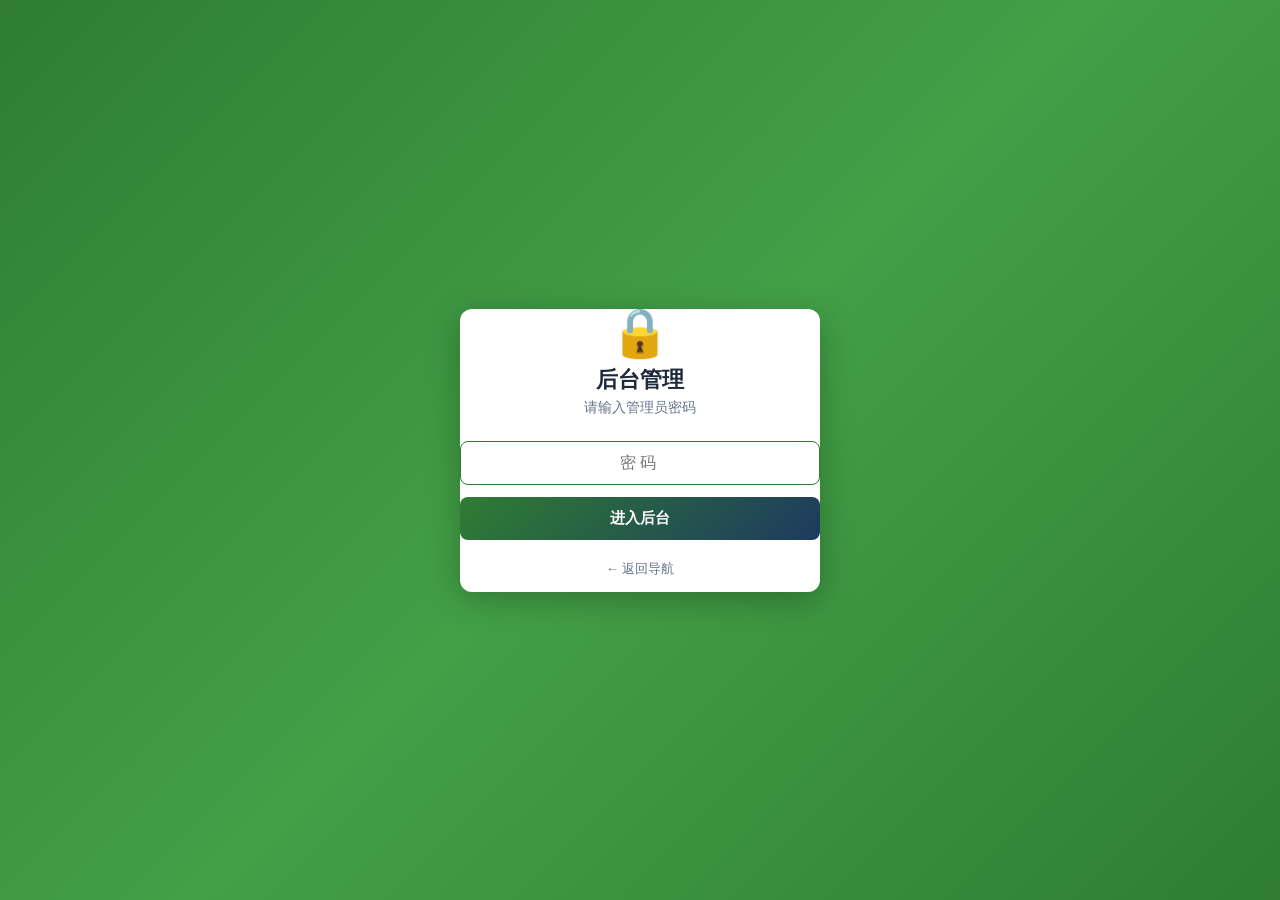
==== commit 6702541b: "v0.8.4: AR 一键清空所有贴图 (后端 DELETE /api/ar/frames + admin '🗑️ 一键清空' 按钮) - 后端 DELETE /api/ar/frames (无 :i" ====
--- a/admin.html
+++ b/admin.html
@@ -242,6 +242,10 @@
     <div class="card">
       <h2>📸 AR 合影贴图</h2>
       <p class="hint">上传透明背景 PNG 贴图 (推荐 500x500), 用户拍照时自动合成。锚点决定贴图位置。</p>
+      <div class="form-row" style="margin-top:8px">
+        <button type="button" id="clearAllArBtn" class="btn danger" style="background:#c62828;color:#fff">🗑️ 一键清空所有贴图</button>
+        <span class="hint" style="margin:0">⚠ 慎用: 会删除全部贴图 + 所有 POI 的 logo 引用</span>
+      </div>
       <form id="arFrameForm" style="background:#f8f9fa;padding:14px;border-radius:10px;margin-bottom:16px">
         <div class="form-row">
           <input type="text" name="name" placeholder="贴图名 (例: 度假村 logo) *" required style="flex:1" />
